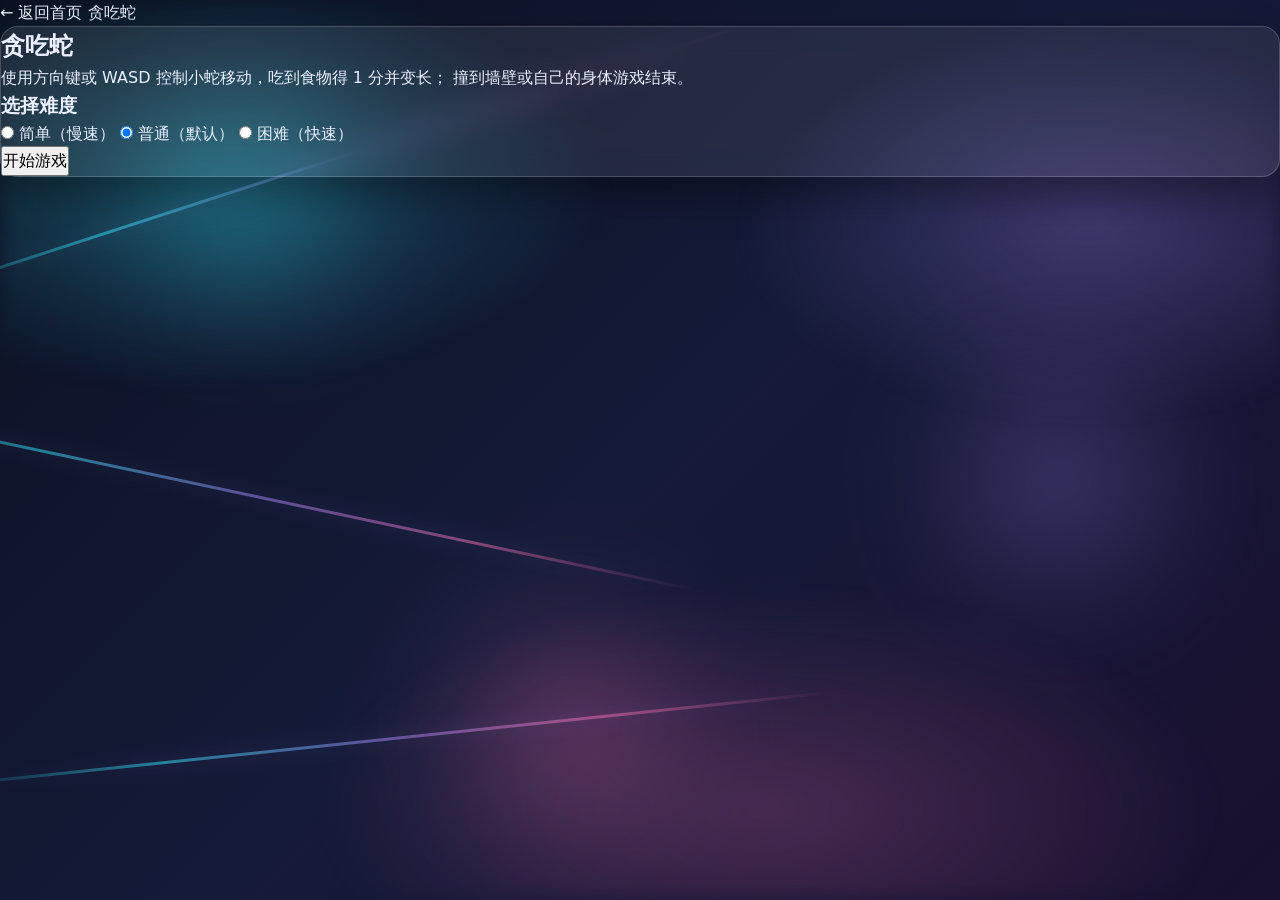
==== website/src/games/snake/index.html @ 476e829f "feat: 实现贪吃蛇详情页（难度选择与开始游戏）" ====
<!DOCTYPE html>
<html lang="zh-CN">
<head>
  <meta charset="UTF-8" />
  <meta name="viewport" content="width=device-width, initial-scale=1.0" />
  <title>贪吃蛇 · 游戏详情</title>
  <link rel="stylesheet" href="../../styles/base.css" />
  <link rel="stylesheet" href="../../styles/glass.css" />
  <link rel="stylesheet" href="style.css" />
</head>
<body>
  <div class="glass-bg" aria-hidden="true">
    <div class="light-line light-line--cyan"></div>
    <div class="light-line light-line--purple"></div>
    <div class="light-line light-line--pink"></div>
    <div class="glass-line glass-line--a"><i class="glass-line__inner"></i></div>
    <div class="glass-line glass-line--b"><i class="glass-line__inner"></i></div>
    <div class="glass-line glass-line--c"><i class="glass-line__inner"></i></div>
  </div>

  <div class="page-shell">
    <header class="page-header">
      <a class="back-link" href="../../../index.html">← 返回首页</a>
      <span class="page-title">贪吃蛇</span>
    </header>

    <main class="detail-main glass-card">
      <h2 class="detail-name">贪吃蛇</h2>
      <p class="detail-desc">
        使用方向键或 WASD 控制小蛇移动，吃到食物得 1 分并变长；
        撞到墙壁或自己的身体游戏结束。
      </p>
      <section class="difficulty">
        <h3>选择难度</h3>
        <label><input type="radio" name="difficulty" value="easy" /> 简单（慢速）</label>
        <label><input type="radio" name="difficulty" value="normal" checked /> 普通（默认）</label>
        <label><input type="radio" name="difficulty" value="hard" /> 困难（快速）</label>
      </section>
      <button class="start-btn" id="startBtn" type="button">开始游戏</button>
    </main>
  </div>

  <script src="../../shared/navigation.js"></script>
  <script src="detail.js"></script>
</body>
</html>
---- website/src/styles/base.css ----
/* base.css —— 全局基础：变量、重置、排版 */
:root {
  --bg-deep: #0b1020;
  --text-main: #eaf0ff;
  --text-soft: rgba(234, 240, 255, 0.72);
  --glass-bg: rgba(255, 255, 255, 0.08);
  --glass-border: rgba(255, 255, 255, 0.18);
  --accent-cyan: #38e8ff;
  --accent-purple: #a78bfa;
  --accent-pink: #f472b6;
  --radius-card: 18px;
  --shadow-card: 0 18px 40px rgba(0, 0, 0, 0.35);
}

* {
  box-sizing: border-box;
  margin: 0;
  padding: 0;
}

html,
body {
  height: 100%;
}

body {
  font-family: "Segoe UI", "Microsoft YaHei", "PingFang SC", system-ui, sans-serif;
  color: var(--text-main);
  background: var(--bg-deep);
  line-height: 1.6;
  overflow-x: hidden;
}

a {
  color: inherit;
  text-decoration: none;
}

button {
  font: inherit;
  cursor: pointer;
}
---- website/src/styles/glass.css ----
/* glass.css —— 玻璃拟态：彩色线条背景、光影、毛玻璃卡片 */
.glass-bg {
  position: fixed;
  inset: 0;
  z-index: -1;
  overflow: hidden;
  background: linear-gradient(135deg, #0b1020 0%, #141b38 50%, #1a1030 100%);
}

.glass-bg::after {
  content: "";
  position: absolute;
  inset: 0;
  background:
    radial-gradient(600px 300px at 15% 20%, rgba(56, 232, 255, 0.25), transparent 70%),
    radial-gradient(500px 280px at 85% 25%, rgba(167, 139, 250, 0.28), transparent 70%),
    radial-gradient(650px 320px at 60% 90%, rgba(244, 114, 182, 0.22), transparent 70%);
  filter: blur(10px);
}

/* 光影光晕 */
.light-line {
  position: absolute;
  width: 240px;
  height: 240px;
  border-radius: 50%;
  filter: blur(70px);
  opacity: 0.55;
  animation: drift 18s ease-in-out infinite alternate;
}

.light-line--cyan {
  background: radial-gradient(circle, #38e8ff 0%, transparent 70%);
  top: 8%;
  left: 10%;
}

.light-line--purple {
  background: radial-gradient(circle, #a78bfa 0%, transparent 70%);
  top: 40%;
  right: 8%;
  animation-delay: -6s;
}

.light-line--pink {
  background: radial-gradient(circle, #f472b6 0%, transparent 70%);
  bottom: 6%;
  left: 35%;
  animation-delay: -12s;
}

@keyframes drift {
  0% {
    transform: translate(0, 0) scale(1);
  }
  50% {
    transform: translate(60px, -40px) scale(1.15);
  }
  100% {
    transform: translate(-50px, 50px) scale(0.95);
  }
}

/* 彩色线条 */
.glass-line {
  position: absolute;
  opacity: 0.5;
}

.glass-line--a {
  top: 18%;
  left: -10%;
  transform: rotate(-18deg);
}

.glass-line--b {
  top: 55%;
  left: -15%;
  transform: rotate(12deg);
}

.glass-line--c {
  top: 82%;
  left: -5%;
  transform: rotate(-6deg);
}

.glass-line__inner {
  display: block;
  height: 3px;
  width: 70vw;
  border-radius: 999px;
  background: linear-gradient(90deg, transparent, #38e8ff 25%, #a78bfa 50%, #f472b6 75%, transparent);
  filter: drop-shadow(0 0 10px rgba(167, 139, 250, 0.55));
  animation: line-slide 16s ease-in-out infinite alternate;
}

.glass-line--b .glass-line__inner {
  animation-delay: -5s;
}

.glass-line--c .glass-line__inner {
  animation-delay: -10s;
}

@keyframes line-slide {
  from {
    transform: translateX(0);
  }
  to {
    transform: translateX(14vw);
  }
}

/* 毛玻璃卡片 */
.glass-card {
  position: relative;
  background: var(--glass-bg);
  border: 1px solid var(--glass-border);
  border-radius: var(--radius-card);
  backdrop-filter: blur(14px);
  -webkit-backdrop-filter: blur(14px);
  box-shadow: var(--shadow-card);
}
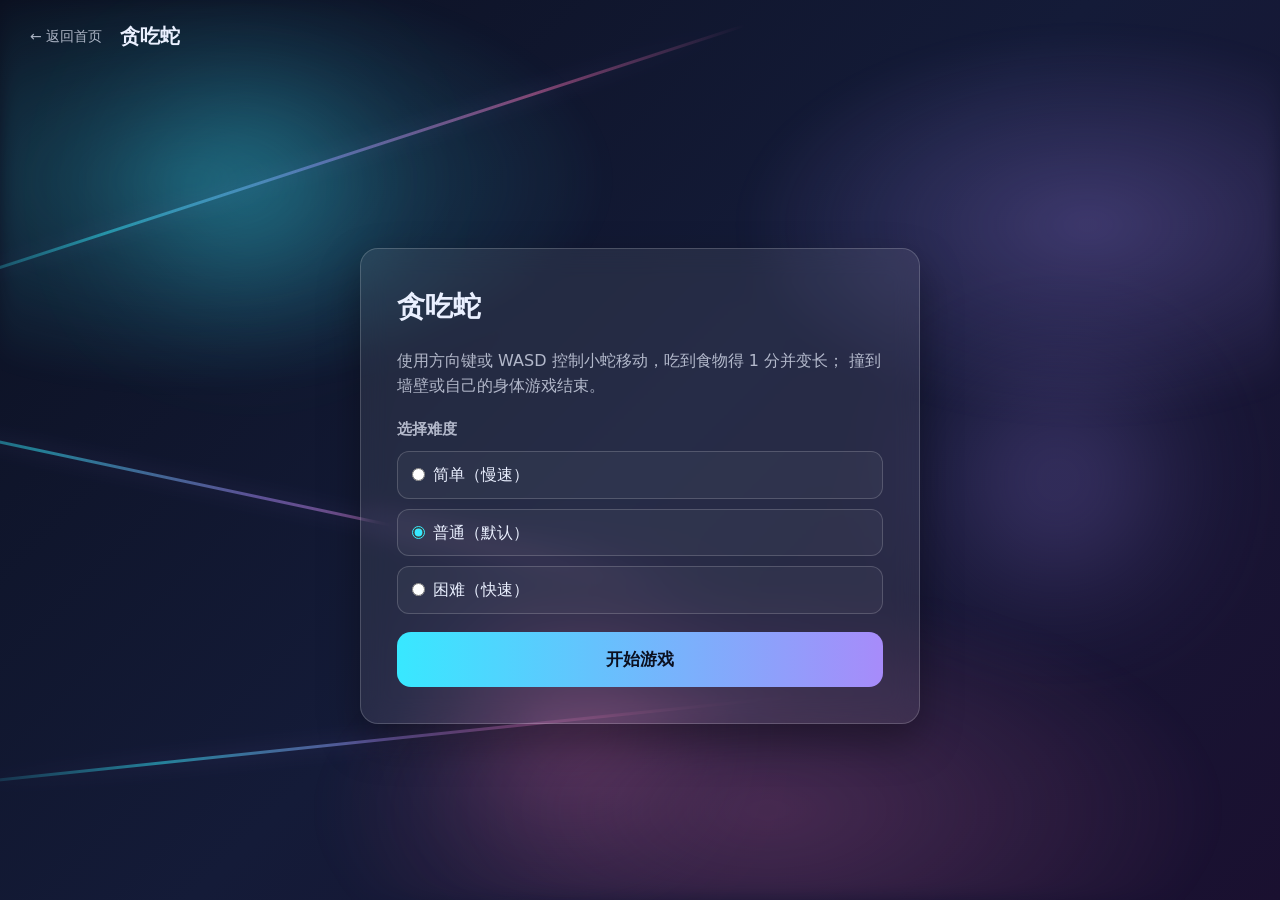
==== commit 00fdfa58: "feat: 设置功能（设置面板与主题系统）" ====
--- a/website/src/games/snake/index.html
+++ b/website/src/games/snake/index.html
@@ -7,6 +7,7 @@
   <link rel="stylesheet" href="../../styles/base.css" />
   <link rel="stylesheet" href="../../styles/glass.css" />
   <link rel="stylesheet" href="style.css" />
+  <link rel="stylesheet" href="../../settings/settings.css" />
 </head>
 <body>
   <div class="glass-bg" aria-hidden="true">
@@ -41,6 +42,8 @@
   </div>
 
   <script src="../../shared/navigation.js"></script>
+  <script>window.THEMES_BASE = '../../themes/';</script>
+  <script src="../../settings/settings.js"></script>
   <script src="detail.js"></script>
 </body>
 </html>
--- a/website/src/games/snake/style.css
+++ b/website/src/games/snake/style.css
@@ -0,0 +1,284 @@
+/* games/snake/style.css —— 贪吃蛇详情页与游戏页样式 */
+.page-shell,
+.play-shell {
+  min-height: 100vh;
+  display: flex;
+  flex-direction: column;
+}
+
+.page-header,
+.play-header {
+  display: flex;
+  align-items: center;
+  gap: 18px;
+  padding: 20px 30px;
+}
+
+.back-link {
+  color: var(--text-soft);
+  font-size: 14px;
+  transition: color 0.2s ease;
+}
+
+.back-link:hover {
+  color: var(--text-main);
+}
+
+.page-title {
+  font-size: 20px;
+  font-weight: 700;
+}
+
+/* 详情页 */
+.detail-main {
+  margin: auto;
+  width: min(560px, calc(100% - 40px));
+  padding: 36px;
+  display: flex;
+  flex-direction: column;
+  gap: 18px;
+}
+
+.detail-name {
+  font-size: 28px;
+}
+
+.detail-desc {
+  color: var(--text-soft);
+}
+
+.difficulty {
+  display: flex;
+  flex-direction: column;
+  gap: 10px;
+}
+
+.difficulty h3 {
+  font-size: 15px;
+  color: var(--text-soft);
+  font-weight: 600;
+}
+
+.difficulty label {
+  display: flex;
+  align-items: center;
+  gap: 8px;
+  padding: 10px 14px;
+  border: 1px solid var(--glass-border);
+  border-radius: 12px;
+  cursor: pointer;
+  background: rgba(255, 255, 255, 0.04);
+}
+
+.difficulty input {
+  accent-color: var(--accent-cyan);
+}
+
+.start-btn {
+  padding: 14px;
+  border: none;
+  border-radius: 14px;
+  font-size: 17px;
+  font-weight: 700;
+  color: #0b1020;
+  background: linear-gradient(90deg, var(--accent-cyan), var(--accent-purple));
+  transition: transform 0.15s ease, box-shadow 0.2s ease;
+}
+
+.start-btn:hover {
+  transform: translateY(-2px);
+  box-shadow: 0 10px 26px rgba(56, 232, 255, 0.35);
+}
+
+/* 游戏页 */
+.play-score {
+  margin-left: auto;
+  display: flex;
+  gap: 18px;
+  color: var(--text-soft);
+  font-size: 15px;
+}
+
+.play-score b {
+  color: var(--accent-cyan);
+  font-size: 18px;
+}
+
+.play-main {
+  max-width: 100%;
+  padding: 22px;
+  display: flex;
+  flex-direction: column;
+  align-items: center;
+  gap: 14px;
+  transition: margin-top 0.2s ease;
+}
+
+.play-stage {
+  flex: 1;
+  min-height: 0;
+  display: flex;
+  align-items: center;
+  justify-content: center;
+  padding: 0 15px;
+  transition: padding-bottom 0.2s ease;
+}
+
+/* 方向键弹出时：底部预留空间，卡片在剩余空间内自动上移，画布不缩小 */
+.play-shell.dpad-open .play-stage {
+  padding-bottom: calc(226px + env(safe-area-inset-bottom));
+}
+#board {
+  border-radius: 12px;
+  background: rgba(8, 12, 28, 0.55);
+  max-width: 100%;
+  height: auto;
+  touch-action: none;
+}
+
+.play-tip {
+  color: var(--text-soft);
+  font-size: 14px;
+  text-align: center;
+}
+
+.play-actions {
+  display: flex;
+  gap: 12px;
+}
+
+.play-actions[hidden] {
+  display: none;
+}
+
+.play-actions button {
+  padding: 9px 20px;
+  border-radius: 999px;
+  border: 1px solid var(--glass-border);
+  background: var(--glass-bg);
+  color: var(--text-main);
+  backdrop-filter: blur(10px);
+  -webkit-backdrop-filter: blur(10px);
+  transition: transform 0.15s ease;
+}
+
+.play-actions button:hover {
+  transform: translateY(-2px);
+}
+
+.play-actions button.primary {
+  background: linear-gradient(90deg, var(--accent-cyan), var(--accent-purple));
+  color: #0b1020;
+  font-weight: 700;
+  border: none;
+}
+
+/* 触控方向键（仅触屏/小屏显示弹出按钮） */
+#dpadBtn {
+  display: none;
+}
+
+@media (pointer: coarse), (max-width: 768px) {
+  #dpadBtn {
+    display: inline-block;
+  }
+}
+
+.dpad {
+  position: fixed;
+  left: 50%;
+  bottom: calc(24px + env(safe-area-inset-bottom));
+  transform: translateX(-50%);
+  display: grid;
+  grid-template-columns: repeat(3, 58px);
+  grid-template-rows: repeat(3, 58px);
+  gap: 8px;
+  z-index: 10;
+}
+
+.dpad:not(.dpad--open) {
+  transform: translateX(-50%) scale(0.9);
+  opacity: 0;
+  pointer-events: none;
+  transition: opacity 0.18s ease, transform 0.18s ease;
+}
+
+.dpad--open {
+  opacity: 1;
+  transform: translateX(-50%) scale(1);
+  pointer-events: auto;
+}
+
+.dpad__btn {
+  border: 1px solid var(--glass-border);
+  background: var(--glass-bg);
+  color: var(--text-main);
+  font-size: 20px;
+  border-radius: 14px;
+  backdrop-filter: blur(10px);
+  -webkit-backdrop-filter: blur(10px);
+  touch-action: manipulation;
+  -webkit-tap-highlight-color: transparent;
+  transition: transform 0.1s ease, background 0.15s ease;
+}
+
+.dpad__btn:active {
+  transform: scale(0.92);
+  background: rgba(255, 255, 255, 0.16);
+}
+
+.dpad__btn--up {
+  grid-column: 2;
+  grid-row: 1;
+}
+
+.dpad__btn--left {
+  grid-column: 1;
+  grid-row: 2;
+}
+
+.dpad__btn--right {
+  grid-column: 3;
+  grid-row: 2;
+}
+
+.dpad__btn--down {
+  grid-column: 2;
+  grid-row: 3;
+}
+
+.dpad__btn--back {
+  grid-column: 2;
+  grid-row: 2;
+  font-size: 14px;
+}
+
+/* 小屏适配（三层结构不变，仅缩放与触控） */
+@media (max-width: 640px) {
+  .page-header,
+  .play-header {
+    flex-wrap: wrap;
+    padding: 14px 16px;
+    gap: 10px;
+  }
+  .detail-main {
+    padding: 24px 20px;
+    gap: 14px;
+  }
+  .detail-name {
+    font-size: 24px;
+  }
+  .play-main {
+    padding: 14px;
+  }
+  .play-actions button {
+    padding: 12px 16px;
+    font-size: 15px;
+  }
+  .play-score {
+    font-size: 13px;
+  }
+  .play-score b {
+    font-size: 16px;
+  }
+}
